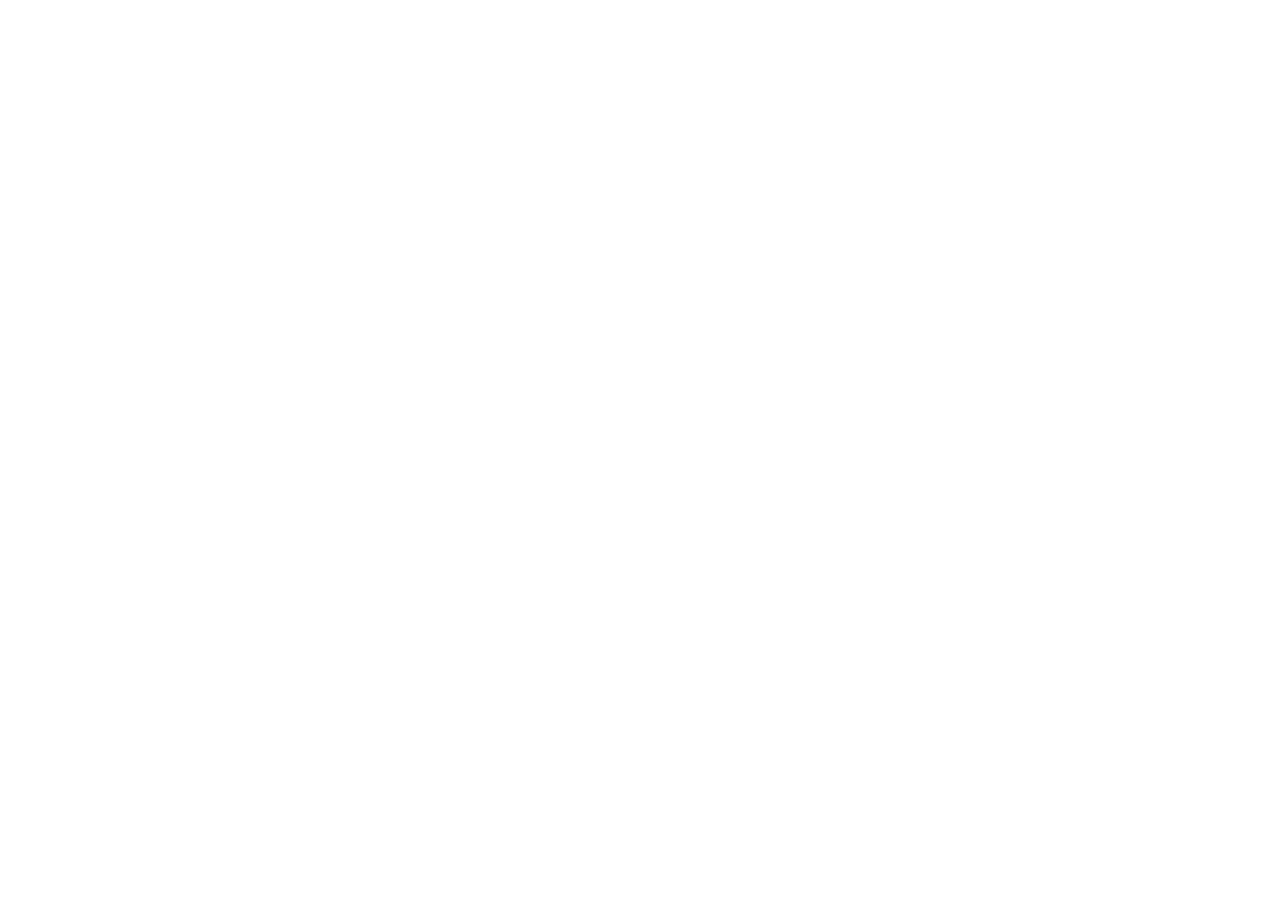
==== index.html @ 339a1085 "primeiro commit - adicionada estrutura de pastas e index.html vazio" ====
<!DOCTYPE html>
<html lang="en">

<head>
  <meta charset="UTF-8">
  <meta name="viewport" content="width=device-width, initial-scale=1.0">
  <title>Arquivo Básico Html</title>
</head>

<body>

</body>

</html>
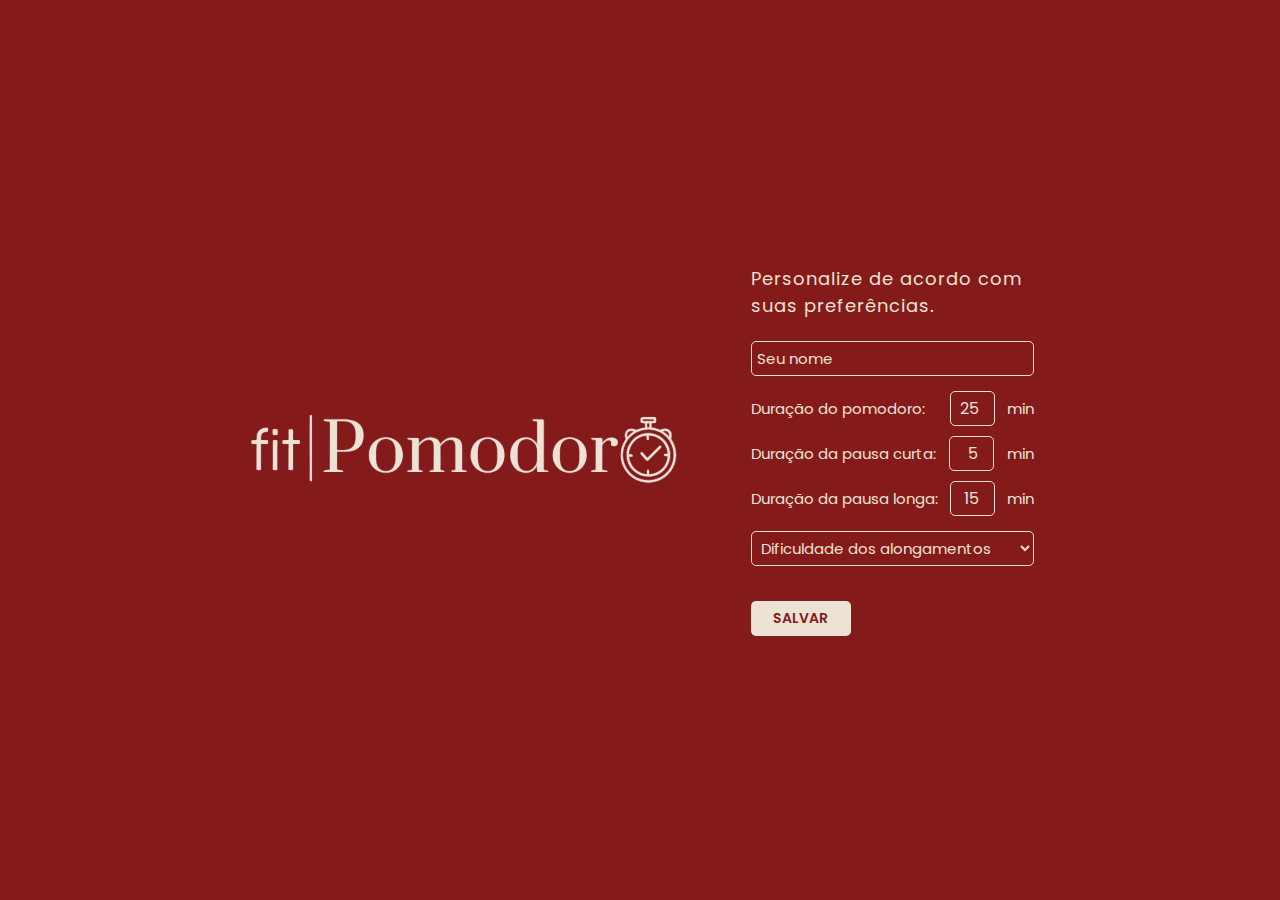
==== commit d0b7896b: "arquivos colocados na branch main" ====
--- a/index.html
+++ b/index.html
@@ -1,13 +1,258 @@
 <!DOCTYPE html>
-<html lang="en">
+<html lang="pt-BR">
 
 <head>
   <meta charset="UTF-8">
   <meta name="viewport" content="width=device-width, initial-scale=1.0">
-  <title>Arquivo Básico Html</title>
+  <title>fitPomodoro</title>
+  <link rel="stylesheet" href="./assets/css/styles.css">
+  <link rel="stylesheet" href="./assets/fontawesome/css/all.min.css">
+
+
+  <link rel="apple-touch-icon" sizes="180x180" href="/apple-touch-icon.png">
+  <link rel="icon" type="image/png" sizes="32x32" href="/favicon-32x32.png">
+  <link rel="icon" type="image/png" sizes="16x16" href="/favicon-16x16.png">
 </head>
 
-<body>
+<body id="body-bg" class="change-background fundoVermelho">
+  <div class="container-center">
+    <div class="logo"><img src="./assets/img/logo.png" alt="logo"></div>
+
+    <div class="container">
+      <div class="pomodoro">
+        <div class="pomodoro-timer" id="pomodoroCountdown">25:00</div>
+        <div class="pomodoro-controls">
+
+          <a href="#" class="pomodoro-buttons change-background fundoVerde" id="playPause"
+            onclick="togglePomodoro(event);">
+            <i class="fa-solid fa-play icone" id="playPauseIcon"></i>
+          </a>
+          <a href="#" class="pomodoro-buttons change-background fundoVerde" onclick="resetPomodoro()">
+            <i class="fa-solid fa-rotate icone"></i>
+          </a>
+
+        </div>
+      </div>
+      <div class="menu">
+        <div class="menu-btn">
+          <a href="#" class="btn change-background  fundoVerde" onclick="showModal()" id="config">
+            <i class="fa-solid fa-gear icon" title="Configurações"></i>
+          </a>
+        </div>
+        <div class="menu-btn"><a href="#" class="btn change-background level fundoVerde" id="level"
+            title="username você ainda tem X alongamentos para concluir este nível">32</a></div>
+        <div class="menu-btn">
+          <a href="#" class="btn change-background fundoVerde" id="about" onclick="showDescriptionModal()">
+            <i class="fas fa-question icon" title="Sobre o pomodoro"></i>
+          </a>
+        </div>
+      </div>
+    </div>
+
+  </div>
+
+
+
+
+
+
+  <!-- INICIO MODAL DE CONFIGURAÇÃO -->
+  <div id="modal" class="change-background fundoVermelho">
+    <div class="modal">
+      <div class="modal-content">
+        <div class="modal-logo"><img src="/assets/img/logo.png" alt="logo"></div>
+        <div class="modal-form">
+          <form id="configPomodoro">
+            <div>
+              <h3>Personalize de acordo com suas preferências.</h3>
+              <input type="text" name="username" id="username" placeholder="Seu nome" autocolplete="none"
+                class="change-background fundoVermelho" required>
+            </div>
+            <div class="timeItem">
+              <label for="pomodoroDuration">Duração do pomodoro:</label>
+              <input type="number" min="1" max="120" value="25" id="pomodoroDuration"
+                class="inputTime change-background fundoVermelho" name="pomodoroDuration" required
+                style="margin-left: 18px;"><label>min</label>
+            </div>
+            <div class="timeItem">
+              <label for="pomodoroPause">Duração da pausa curta:</label>
+              <input type="number" min="1" max="120" value="5" id="pomodoroPause"
+                class="inputTime change-background fundoVermelho" name="pomodoroPause" required><label>min</label>
+            </div>
+            <div class="timeItem">
+              <label for="pomodoroLongPause">Duração da pausa longa:</label>
+              <input type="number" min="1" max="120" value="15" id="pomodoroLongPause"
+                class="inputTime change-background fundoVermelho" name="pomodoroLongPause" required><label>min</label>
+
+            </div>
+            <div>
+              <select id="difficulty" name="difficulty" class="change-background fundoVermelho" required>
+                <option value="">Dificuldade dos alongamentos</option>
+                <option value="beginner">Iniciante</option>
+                <option value="intermediate">Intermediário</option>
+                <option value="expert">Avançado</option>
+              </select>
+            </div>
+            <div>
+              <button id="btn-save" class="change-text-color textoVermelho" type="submit">SALVAR</button>
+            </div>
+          </form>
+        </div>
+      </div>
+    </div>
+  </div>
+  <!-- FIM MODAL DE CONFIGURAÇÃO -->
+
+  <!-- INICIO MODAL DE ALONGAMENTO -->
+  <div id="modal-stretching" class="change-background fundoVerde">
+    <div class="modal">
+      <div class="modal-content">
+        <div class="modal-stretching-logo"><img src="/assets/img/logo.png" alt="logo"></div>
+        <div class="modal-stretching-content">
+          <div class="modal-image-stretching" id="stretchingImage">
+          </div>
+          <div class="pomodoro-timer" id="pauseCountDown"> 05:00</div>
+          <div class="modal-text-stretching" id="stretchingText">
+            <div id="stretchingName"></div>
+            <div id="stretchingEquipment"></div>
+            <div id="stretchingMuscle"></div>
+            <div id="stretchingInstructions"></div>
+          </div>
+          <div>
+            <button id="btn-end-pause" class="change-text-color textoVermelho" type="button"
+              onclick="stretchingDone()">FINALIZAR O ALONGAMENTO</button>
+          </div>
+        </div>
+      </div>
+    </div>
+  </div>
+  <!-- FIM MODAL DE Alongamento -->
+
+
+  <!-- EXEMPLO MODAL DE ALONGAMENTO -->
+  <!-- <div id="modal-stretching" class="change-background fundoVerde">
+    <div class="modal">
+      <div class="modal-stretching-content">
+        <div class="modal-stretching-logo"><img src="/assets/img/logo.png" alt="logo"></div>
+        <div class="modal-pause-content">
+          <div class="modal-image-stretching">
+            <div id="stretchingImage"></div>
+          </div>
+          <div class="stretchingPauseCountDown">
+            <div class="pomodoro-timer" id="pauseCountDown"> 05:00</div>
+            <div>
+              <button id="btn-end-pause" class="change-text-color textoVermelho" type="button"
+                onclick="stretchingDone()">FINALIZAR O ALONGAMENTO</button>
+            </div>
+          </div>
+          <div class="stretchingInfos">
+            <div class="modal-text-stretching" id="stretchingText">
+              <div id="stretchingName"></div>
+              <div id="stretchingEquipment"></div>
+              <div id="stretchingMuscle"></div>
+              <div id="stretchingInstructions"></div>
+            </div>
+          </div>
+        </div>
+      </div>
+    </div>
+  </div> -->
+
+  <!-- EXEMPLO MODAL DE Alongamento -->
+
+
+
+
+
+  <!-- INICIO MODAL DE CONCLUSÃO DE TODOS ALONGAMENTOS -->
+  <div id="modal-stretching-all-done" class="change-background fundoVerde">
+    <div class="modal">
+      <div class="modal-content-all-done">
+        <div class="modal-stretching-all-done-content">
+          <div class="modal-screen-logo-buttons">
+            <div class="modal-logo-all-done">
+              <img src="/assets/img/logo.png" alt="logo">
+            </div>
+            <div class="modal-buttons-all-done">
+              <button id="choose-difficulty" class="change-background" type="button">QUERO OUTRA
+                DIFICULDADE</button>
+              <button id="restart-level" class="change-background" type="button">QUERO
+                FICAR NESSE
+                NÍVEL</button>
+            </div>
+          </div>
+          <div class="modal-screen-congratulation">
+            <div class="modal-image-congratulation"><img src="/assets/img/congratulation.png"></div>
+            <div class="modal-text-congratulation">Avançado Concluído</div>
+          </div>
+        </div>
+      </div>
+    </div>
+  </div>
+
+  <!-- FIM MODAL DE CONCLUSÃO DE TODOS ALONGAMENTOS -->
+
+  <!-- INICIO MODAL DE DESCRIÇÃO -->
+  <div id="modal-description">
+    <div class="modal">
+      <div class="description-container">
+        <a href="#" class="btn fa-solid fa-xmark" onclick="hideDescriptionModal()" id="exit-icon"></a>
+        <div class="text">
+          <div class="about">
+            <h1>O que é o FitPomodoro?</h1>
+            <span>O FitPomodoro é mais do que um simples temporizador Pomodoro - é uma ferramenta
+              personalizável
+              que integra
+              exercícios de alongamento durante os intervalos. Com o objetivo de promover equilíbrio entre
+              produtividade e
+              bem-estar físico, o FitPomodoro ajuda você a manter o foco e a eficiência, enquanto
+              incorpora o
+              hábito saudável
+              de se alongar na sua rotina diária. Inspirado na Técnica Pomodoro, este site é projetado
+              para
+              otimizar sua
+              produtividade e promover um estilo de vida saudável.</span>
+
+            <h1>O que é a Técnica Pomodoro?</h1>
+            <span>A Técnica Pomodoro, criada por Francesco Cirillo, é uma estratégia de gerenciamento de
+              tempo
+              projetada para
+              otimizar a produtividade no ambiente de trabalho ou acadêmico. A técnica utiliza um
+              cronômetro
+              para segmentar
+              tarefas em 25 minutos de foco, intercalados por breves intervalos de 5 minutos de descanso.
+              Cada
+              período é
+              conhecido como “pomodoro”, que é a palavra italiana para “tomate”, uma homenagem ao formato
+              do
+              cronômetro de
+              cozinha que inspirou essa técnica.</span>
+          </div>
+          <div class="howToUse">
+            <h2>Como usar o FitPomodoro?</h2>
+            <ol>
+              <li>Defina a duração do cronômetro</li>
+              <li>Defina a dificuldade do exercício de alongamento</li>
+              <li>Inicie o cronômetro e concentre-se na tarefa a ser realizada</li>
+              <li> Após concluir o pomodoro, faça uma pausa breve de 5 minutos</li>
+              <li>Realize o exercício de alongamento indicado na tela</li>
+              <li>Depois de 4 pomodoros, faça uma pausa longa de 15 minutos</li>
+            </ol>
+            <img class="logo2" src="/assets/img/logo2.png" alt="logo">
+          </div>
+        </div>
+      </div>
+    </div>
+  </div>
+  <!-- FIM MODAL DE DESCRIÇÃO -->
+  <script type="text/javascript" src="./assets/js/allJsTogheter.js"></script>
+  <!-- <script type="text/javascript" src="./assets/js/startApp.js"></script>
+  <script type="text/javascript" src="./assets/js/modais.js"></script>
+  <script type="text/javascript" src="./assets/js/designFuncions.js"></script>
+  <script type="text/javascript" src="./assets/js/pomodoroControls.js"></script>
+  <script type="text/javascript" src="./assets/js/stretchingsControls.js"></script>
+  <script type="text/javascript" src="./assets/js/pauseControls.js"></script>
+  <script type="text/javascript" src="./assets/js/gamificationControls.js"></script> -->
 
 </body>
 
--- a/assets/css/styles.css
+++ b/assets/css/styles.css
@@ -0,0 +1,466 @@
+@import url('https://fonts.googleapis.com/css2?family=Poppins:wght@300;400;500;700&family=Prata&display=swap');
+
+* {
+   box-sizing: border-box;
+   margin: 0;
+   padding: 0;
+}
+
+/*após usar https://coolors.co/  para gerar uma paleta de cores*/
+:root {
+   --blackJack: #101419;
+   --bone: #ece3d5;
+   --cornellRed: #851A1A;
+   --delftBlue: #454372;
+   --shamrockGreen: #25681D;
+}
+
+html,
+body {
+   height: 100%;
+   min-height: 100vh;
+   display: flex;
+   justify-content: center;
+   align-items: center;
+
+}
+
+/*CSS relativo a modal*/
+.showModal {
+   display: flex;
+   position: fixed;
+   top: 0;
+   left: 0;
+   width: 100%;
+   height: 100%;
+   z-index: 1000;
+   justify-content: center;
+   align-items: center;
+}
+
+.modal {
+   display: none;
+}
+
+.showModal .modal {
+   display: flex;
+   flex-direction: column;
+   justify-content: center;
+   align-items: center;
+   width: 100%;
+   height: 100%;
+   margin: auto;
+   padding: 20px;
+   border-radius: 5px;
+   z-index: 1001;
+}
+
+/*alterações Jaque*/
+
+.modal-content {
+   display: flex;
+   justify-content: center;
+   align-items: center;
+   gap: 70px;
+   max-width: 500px;
+   z-index: 1002;
+}
+
+h3 {
+   font-family: poppins;
+   font-size: 18px;
+   font-weight: 400;
+   letter-spacing: 1px;
+   color: var(--bone);
+   margin-bottom: 12px;
+}
+
+#username,
+#difficulty {
+   height: 35px;
+   width: 283px;
+   padding: 5px;
+   font-family: poppins;
+   font-size: 15px;
+   color: var(--bone);
+   border-color: var(--bone);
+   border-radius: 5px;
+   border-style: solid;
+   border-width: 1px;
+   outline: none;
+   margin-bottom: 10px;
+   margin-top: 10px;
+}
+
+input::placeholder {
+   color: var(--shadonBone);
+}
+
+label,
+#difficulty {
+   color: var(--shadonBone);
+   font-family: poppins;
+   font-size: 15px;
+}
+
+.inputTime {
+   text-align: right;
+   height: 35px;
+   width: 45px;
+   margin: 5px;
+   color: var(--shadonBone);
+   border-style: solid;
+   outline: none;
+   border-color: var(--bone);
+   border-radius: 5px;
+   border-width: 1px;
+   font-size: 16px;
+   font-family: poppins;
+}
+
+#btn-save {
+   height: 35px;
+   width: 100px;
+   padding: 5px;
+   font-family: poppins;
+   font-weight: 600;
+   font-size: 14px;
+
+   background-color: var(--bone);
+   border-radius: 5px;
+   border: none;
+   margin-top: 25px;
+}
+
+/*fim alteraçõe Jaque*/
+form {
+   color: var(--bone);
+}
+
+.timeItem {
+   display: flex;
+   align-items: center;
+   justify-content: space-between;
+}
+
+/*CSS relativo a interface*/
+.container-center {
+   display: flex;
+   justify-content: center;
+   align-items: center;
+   flex-direction: column;
+}
+
+
+.container {
+   display: flex;
+
+}
+
+.logo {
+   margin-bottom: 15px;
+}
+
+.logo img {
+   width: 350px;
+}
+
+.pomodoro {
+   width: 450px;
+   height: 350px;
+   border-radius: 12px;
+   background: rgba(255, 255, 255, 0.2);
+   box-shadow: 3px 3px 2.6px rgba(0, 0, 0, 0.15);
+   display: flex;
+   justify-content: center;
+   align-items: center;
+   flex-direction: column;
+}
+
+.pomodoro-timer {
+   display: flex;
+   align-items: center;
+   justify-content: center;
+   margin-bottom: 15px;
+}
+
+#pomodoroCountdown {
+   font-family: prata;
+   font-size: 90px;
+   color: var(--bone);
+   text-shadow: 3px 3px 2.6px rgba(0, 0, 0, 0.15);
+}
+
+#pauseCountdown {
+   font-family: prata;
+   font-size: 90px;
+   color: var(--bone);
+   text-shadow: 3px 3px 2.6px rgba(0, 0, 0, 0.15);
+}
+
+.pomodoro-controls {
+   margin-top: 15px;
+   display: flex;
+   justify-content: center;
+   align-items: center;
+   text-shadow: 3px 3px 2.6px rgba(0, 0, 0, 0.15);
+}
+
+.pomodoro-buttons {
+   width: 70px;
+   height: 70px;
+   border-radius: 50%;
+   display: flex;
+   justify-content: center;
+   align-items: center;
+   text-decoration: none;
+   font-size: 28px;
+   color: var(--bone);
+   border: 3px solid var(--bone);
+   margin: 0px 10px;
+}
+
+
+.menu {
+   padding-top: 40px;
+   width: 30px;
+   height: 380px;
+}
+
+.menu-btn {
+   width: 60px;
+   height: 60px;
+   padding: 5px;
+   margin-bottom: 5px;
+   border-radius: 0 12px 12px 0;
+   background: rgba(255, 255, 255, 0.2);
+   display: flex;
+   justify-content: center;
+   align-items: center;
+
+}
+
+.menu-btn a {
+   text-decoration: none;
+}
+
+.menu-btn a :hover {
+   text-decoration: none;
+   color: var(--bone);
+   text-shadow: 1.5px 1.5px 2px rgba(0, 0, 0, 0.35);
+}
+
+.btn {
+   width: 40px;
+   height: 40px;
+   border-radius: 50%;
+   display: flex;
+   justify-content: center;
+   align-items: center;
+
+}
+
+
+.icon {
+   font-size: 18px;
+   color: rgba(255, 255, 255, 0.5);
+}
+
+.level {
+   font-family: Poppins, sans-serif;
+   font-weight: 700;
+   font-size: 18px;
+   color: rgba(255, 255, 255, 0.5);
+}
+
+/* Class pra usar na troca de cor de fundo (beginner/intermediate/advanced) */
+
+.fundoVerde {
+   background-color: var(--shamrockGreen);
+   /*RGB: 21, 160, 95*/
+}
+
+.fundoAzul {
+   background-color: var(--delftBlue);
+   /*RGB: 69, 67, 114*/
+}
+
+.fundoVermelho {
+   background-color: var(--cornellRed);
+   /*RGB: 184, 20, 20*/
+}
+
+.textoVerde {
+   color: var(--shamrockGreen);
+   /*RGB: 21, 160, 95*/
+}
+
+.textoAzul {
+   color: var(--delftBlue);
+   /*RGB: 69, 67, 114*/
+}
+
+.textoVermelho {
+   color: var(--cornellRed);
+   /*RGB: 184, 20, 20*/
+}
+
+/* parte para modal de conclusão de todos alongamentos*/
+.modal-content-all-done {
+   display: flex;
+   justify-content: center;
+   align-items: center;
+   width: 100%;
+   height: 100%;
+
+}
+
+.modal-stretching-all-done-content {
+   display: flex;
+   align-items: center;
+   flex-direction: row;
+}
+
+.modal-screen-congratulation {
+   display: flex;
+   justify-content: center;
+   align-items: center;
+   flex-direction: column;
+   background: rgba(255, 255, 255, 0);
+   box-shadow: 4px 4px 6px rgba(0, 0, 0, 0.15);
+   width: 600px;
+   border-radius: 20px;
+
+}
+
+.modal-screen-congratulation img {
+
+   filter: drop-shadow(3px 4px 8px rgba(0, 0, 0, 0.5));
+
+}
+
+
+.modal-screen-logo-buttons {
+   display: flex;
+   justify-content: flex-end;
+   align-items: end;
+   flex-direction: column;
+   width: 600px;
+   height: 400px;
+
+}
+
+.modal-logo-all-done {
+   height: auto;
+}
+
+.modal-buttons-all-done {
+   display: flex;
+   justify-content: center;
+   align-items: center;
+   flex-direction: column;
+   height: 200px;
+   width: 430px;
+}
+
+.modal-buttons-all-done button {
+   border-style: solid;
+   outline: none;
+   border-color: var(--bone);
+   border-radius: 5px;
+   border-width: 1px;
+   font-size: 16px;
+   font-family: poppins;
+   color: var(--bone);
+   width: 300px;
+   height: 45px;
+   margin: 15px;
+   box-shadow: 4px 4px 6px rgba(0, 0, 0, 0.15);
+}
+
+.modal-image-congratulation img {
+   width: 400px;
+}
+
+.modal-text-congratulation {
+   font-family: prata;
+   font-size: 40px;
+   color: var(--bone);
+   margin-bottom: 35px;
+}
+
+/* CSS MODAL DE DESCRIÇÃO */
+.logo2 {
+   width: 380px;
+   margin-top: 140px;
+   margin-left: 170px;
+}
+
+#exit-icon {
+   position: absolute;
+   text-decoration: none;
+   color: var(--cornellRed);
+   font-size: 33px;
+   margin-right: 50px;
+   text-shadow: 3px 3px 2.6px rgba(0, 0, 0, 0.15);
+   margin-left: 95vw;
+   margin-top: 50px;
+}
+
+
+.description-container {
+   display: flex;
+   flex-direction: column;
+   justify-content: flex-start;
+   align-items: center;
+   text-align: start;
+   background-color: var(--bone);
+   height: 100vh;
+   width: 100vw;
+   font-family: poppins;
+}
+
+.text {
+   display: flex;
+   flex-direction: row;
+   margin-left: 10px;
+   gap: 90px;
+}
+
+.about {
+   width: 500px;
+}
+
+.howToUse {
+   margin-top: 150px;
+   width: 610px;
+   border: solid;
+   color: var(--cornellRed);
+   border-width: 1.5px;
+   border-radius: 20px;
+   padding: 20px;
+}
+
+h1,
+h2 {
+   color: var(--cornellRed);
+   margin-top: 55px;
+   margin-bottom: 8px;
+   font-size: 25px;
+   font-family: prata;
+   text-shadow: 1px 1px 2px rgba(0, 0, 0, 0.15);
+}
+
+h2 {
+   margin-top: 20px;
+}
+
+span,
+li {
+   font-size: 17px;
+   color: rgb(136, 121, 121);
+}
+
+li {
+   margin-left: 20px;
+}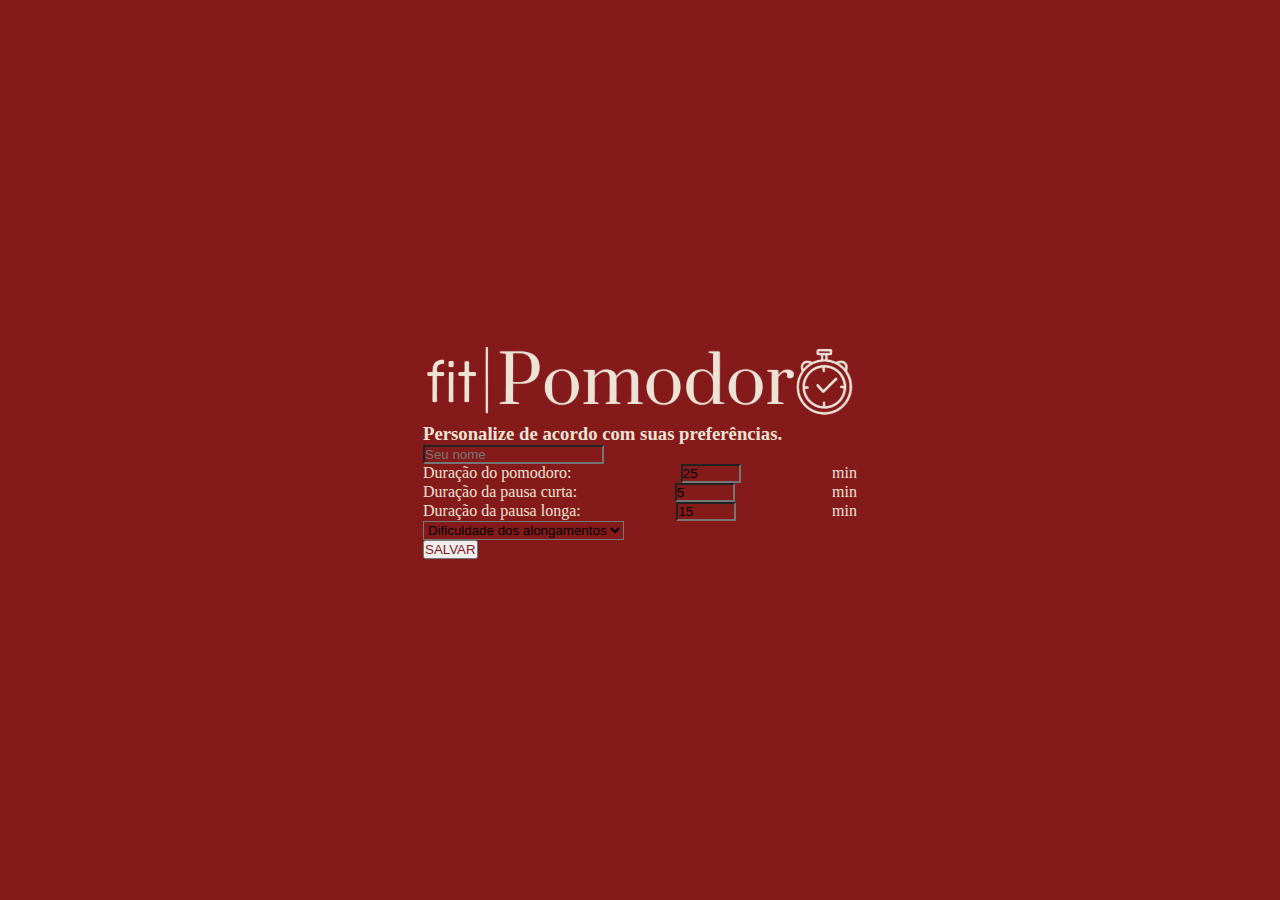
==== commit bb6cd98b: "adicionado um rascunho para o Readme" ====
--- a/index.html
+++ b/index.html
@@ -6,6 +6,7 @@
   <meta name="viewport" content="width=device-width, initial-scale=1.0">
   <title>fitPomodoro</title>
   <link rel="stylesheet" href="./assets/css/styles.css">
+  <link rel="stylesheet" href="./assets/css/leia.css">
   <link rel="stylesheet" href="./assets/fontawesome/css/all.min.css">
 
 
@@ -60,7 +61,7 @@
   <div id="modal" class="change-background fundoVermelho">
     <div class="modal">
       <div class="modal-content">
-        <div class="modal-logo"><img src="/assets/img/logo.png" alt="logo"></div>
+        <div class="modal-logo"><img src="./assets/img/logo.png" alt="logo"></div>
         <div class="modal-form">
           <form id="configPomodoro">
             <div>
@@ -107,7 +108,7 @@
   <div id="modal-stretching" class="change-background fundoVerde">
     <div class="modal">
       <div class="modal-content">
-        <div class="modal-stretching-logo"><img src="/assets/img/logo.png" alt="logo"></div>
+        <div class="modal-stretching-logo"><img src="./assets/img/logo.png" alt="logo"></div>
         <div class="modal-stretching-content">
           <div class="modal-image-stretching" id="stretchingImage">
           </div>
@@ -171,7 +172,7 @@
         <div class="modal-stretching-all-done-content">
           <div class="modal-screen-logo-buttons">
             <div class="modal-logo-all-done">
-              <img src="/assets/img/logo.png" alt="logo">
+              <img src="./assets/img/logo.png" alt="logo">
             </div>
             <div class="modal-buttons-all-done">
               <button id="choose-difficulty" class="change-background" type="button">QUERO OUTRA
@@ -182,7 +183,7 @@
             </div>
           </div>
           <div class="modal-screen-congratulation">
-            <div class="modal-image-congratulation"><img src="/assets/img/congratulation.png"></div>
+            <div class="modal-image-congratulation"><img src="./assets/img/congratulation.png"></div>
             <div class="modal-text-congratulation">Avançado Concluído</div>
           </div>
         </div>
@@ -194,42 +195,38 @@
 
   <!-- INICIO MODAL DE DESCRIÇÃO -->
   <div id="modal-description">
-    <div class="modal">
+    <div class="modal" style="background-color: #ece3d5;;">
       <div class="description-container">
         <a href="#" class="btn fa-solid fa-xmark" onclick="hideDescriptionModal()" id="exit-icon"></a>
         <div class="text">
+
           <div class="about">
+
+            <img class="logo" src="./assets/img/logo2.png" alt="logo">
+
             <h1>O que é o FitPomodoro?</h1>
-            <span>O FitPomodoro é mais do que um simples temporizador Pomodoro - é uma ferramenta
-              personalizável
+            <span>O FitPomodoro é mais do que um simples temporizador Pomodoro - é uma ferramenta personalizável
               que integra
               exercícios de alongamento durante os intervalos. Com o objetivo de promover equilíbrio entre
               produtividade e
-              bem-estar físico, o FitPomodoro ajuda você a manter o foco e a eficiência, enquanto
-              incorpora o
+              bem-estar físico, o FitPomodoro ajuda você a manter o foco e a eficiência, enquanto incorpora o
               hábito saudável
-              de se alongar na sua rotina diária. Inspirado na Técnica Pomodoro, este site é projetado
-              para
+              de se alongar na sua rotina diária. Inspirado na Técnica Pomodoro, este site é projetado para
               otimizar sua
               produtividade e promover um estilo de vida saudável.</span>
 
             <h1>O que é a Técnica Pomodoro?</h1>
-            <span>A Técnica Pomodoro, criada por Francesco Cirillo, é uma estratégia de gerenciamento de
-              tempo
+            <span>A Técnica Pomodoro, criada por Francesco Cirillo, é uma estratégia de gerenciamento de tempo
               projetada para
-              otimizar a produtividade no ambiente de trabalho ou acadêmico. A técnica utiliza um
-              cronômetro
+              otimizar a produtividade no ambiente de trabalho ou acadêmico. A técnica utiliza um cronômetro
               para segmentar
-              tarefas em 25 minutos de foco, intercalados por breves intervalos de 5 minutos de descanso.
-              Cada
+              tarefas em 25 minutos de foco, intercalados por breves intervalos de 5 minutos de descanso. Cada
               período é
-              conhecido como “pomodoro”, que é a palavra italiana para “tomate”, uma homenagem ao formato
-              do
+              conhecido como “pomodoro”, que é a palavra italiana para “tomate”, uma homenagem ao formato do
               cronômetro de
               cozinha que inspirou essa técnica.</span>
-          </div>
-          <div class="howToUse">
-            <h2>Como usar o FitPomodoro?</h2>
+
+            <h1>Como usar o FitPomodoro?</h1>
             <ol>
               <li>Defina a duração do cronômetro</li>
               <li>Defina a dificuldade do exercício de alongamento</li>
@@ -238,21 +235,20 @@
               <li>Realize o exercício de alongamento indicado na tela</li>
               <li>Depois de 4 pomodoros, faça uma pausa longa de 15 minutos</li>
             </ol>
-            <img class="logo2" src="/assets/img/logo2.png" alt="logo">
-          </div>
-        </div>
-      </div>
-    </div>
-  </div>
-  <!-- FIM MODAL DE DESCRIÇÃO -->
-  <script type="text/javascript" src="./assets/js/allJsTogheter.js"></script>
-  <!-- <script type="text/javascript" src="./assets/js/startApp.js"></script>
-  <script type="text/javascript" src="./assets/js/modais.js"></script>
-  <script type="text/javascript" src="./assets/js/designFuncions.js"></script>
-  <script type="text/javascript" src="./assets/js/pomodoroControls.js"></script>
-  <script type="text/javascript" src="./assets/js/stretchingsControls.js"></script>
-  <script type="text/javascript" src="./assets/js/pauseControls.js"></script>
-  <script type="text/javascript" src="./assets/js/gamificationControls.js"></script> -->
+          </div>
+        </div>
+      </div>
+    </div>
+    <!-- FIM MODAL DE DESCRIÇÃO -->
+    <!-- <script type="text/javascript" src="./assets/js/allJsTogheter.js"></script> -->
+    <!-- SE QUiSER USAR TODOS OS JS JUNTOS, DESCOMENTAR A LINHA ACIMA E COMENTAR TODAS AS LINHAS ABAIXO. -->
+    <script type="text/javascript" src="./assets/js/startApp.js"></script>
+    <script type="text/javascript" src="./assets/js/modais.js"></script>
+    <script type="text/javascript" src="./assets/js/designFuncions.js"></script>
+    <script type="text/javascript" src="./assets/js/pomodoroControls.js"></script>
+    <script type="text/javascript" src="./assets/js/stretchingsControls.js"></script>
+    <script type="text/javascript" src="./assets/js/pauseControls.js"></script>
+    <script type="text/javascript" src="./assets/js/gamificationControls.js"></script>
 
 </body>
 
--- a/assets/css/styles.css
+++ b/assets/css/styles.css
@@ -57,79 +57,67 @@
 
 /*alterações Jaque*/
 
-.modal-content {
-   display: flex;
-   justify-content: center;
-   align-items: center;
-   gap: 70px;
-   max-width: 500px;
-   z-index: 1002;
-}
-
-h3 {
+.logo2 {
+   width: 330px;
+   margin-top: 70px;
+   margin-bottom: 10px;
+}
+
+#exit-icon {
+   position: absolute;
+   text-decoration: none;
+   color: var(--cornellRed);
+   font-size: 33px;
+   margin-right: 50px;
+   text-shadow: 3px 3px 2.6px rgba(0, 0, 0, 0.15);
+   margin-left: 95vw;
+   margin-top: 50px;
+}
+
+.description-container {
+   display: flex;
+   flex-direction: column;
+   justify-content: flex-start;
+   align-items: center;
+   text-align: start;
+   background-color: var(--bone);
+   height: 100%;
+   width: 100%;
    font-family: poppins;
-   font-size: 18px;
-   font-weight: 400;
-   letter-spacing: 1px;
-   color: var(--bone);
-   margin-bottom: 12px;
-}
-
-#username,
-#difficulty {
-   height: 35px;
-   width: 283px;
-   padding: 5px;
-   font-family: poppins;
-   font-size: 15px;
-   color: var(--bone);
-   border-color: var(--bone);
-   border-radius: 5px;
-   border-style: solid;
-   border-width: 1px;
-   outline: none;
-   margin-bottom: 10px;
-   margin-top: 10px;
-}
-
-input::placeholder {
-   color: var(--shadonBone);
-}
-
-label,
-#difficulty {
-   color: var(--shadonBone);
-   font-family: poppins;
-   font-size: 15px;
-}
-
-.inputTime {
-   text-align: right;
-   height: 35px;
-   width: 45px;
-   margin: 5px;
-   color: var(--shadonBone);
-   border-style: solid;
-   outline: none;
-   border-color: var(--bone);
-   border-radius: 5px;
-   border-width: 1px;
-   font-size: 16px;
-   font-family: poppins;
-}
-
-#btn-save {
-   height: 35px;
-   width: 100px;
-   padding: 5px;
-   font-family: poppins;
-   font-weight: 600;
-   font-size: 14px;
-
-   background-color: var(--bone);
-   border-radius: 5px;
-   border: none;
-   margin-top: 25px;
+   overflow: auto;
+}
+
+.about {
+   width: 750px;
+   margin-bottom: 55px;
+}
+
+h1 {
+   color: var(--cornellRed);
+   margin-top: 55px;
+   margin-bottom: 8px;
+   font-size: 25px;
+   font-family: prata;
+}
+
+span,
+li {
+   font-size: 17px;
+   color: rgb(136, 121, 121);
+}
+
+li {
+   margin-left: 20px;
+}
+
+::-webkit-scrollbar {
+   width: 6px;
+   background-color: rgb(171, 168, 168);
+
+}
+
+::-webkit-scrollbar-thumb {
+   background: var(--cornellRed);
 }
 
 /*fim alteraçõe Jaque*/
